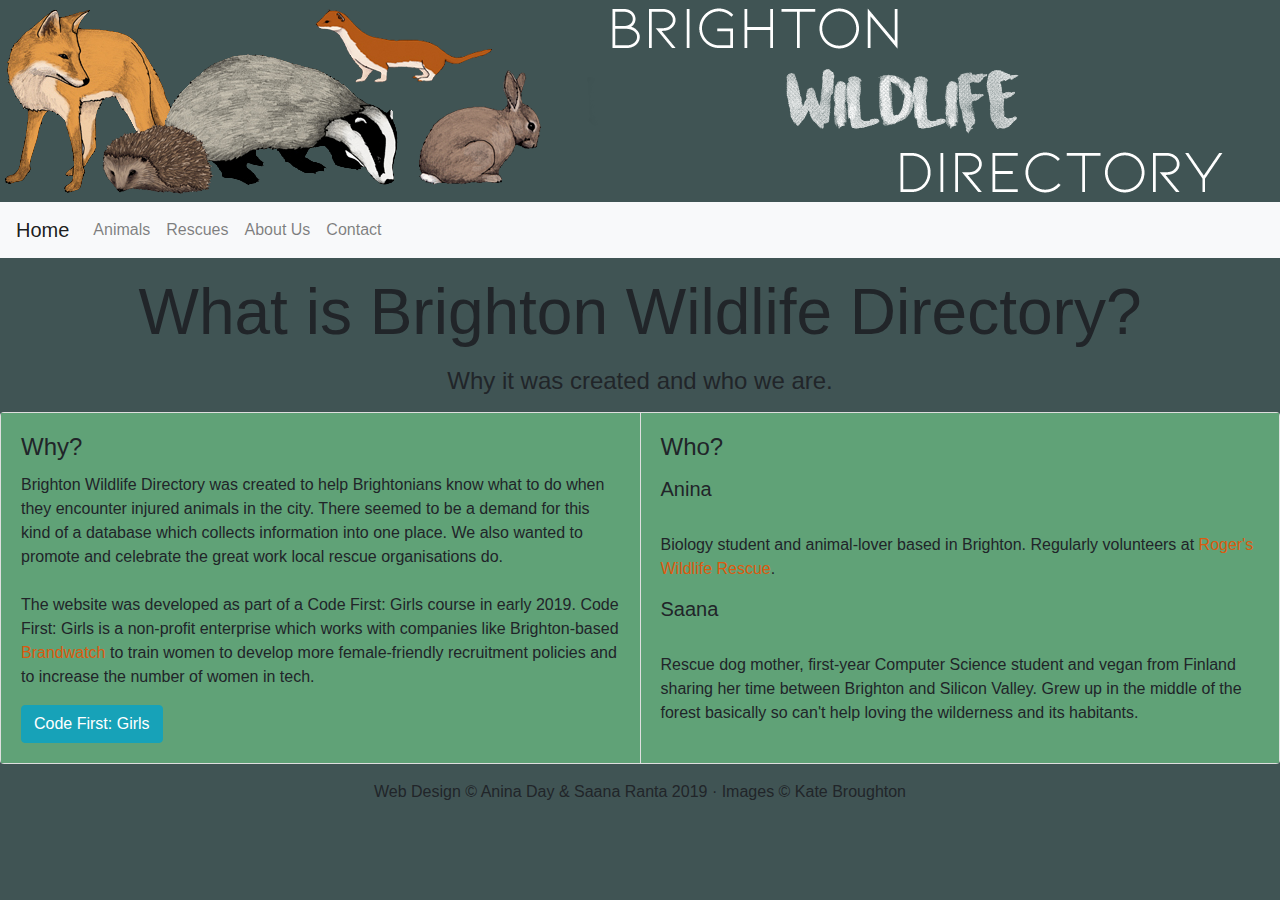
==== about.html @ b9ebcd57 "Contact link" ====
<!DOCTYPE html>
<html>
  <head>
    <title>Brighton Wildlife Directory</title>
    <link rel="stylesheet" href="https://stackpath.bootstrapcdn.com/bootstrap/4.1.3/css/bootstrap.min.css" crossorigin="anonymous">
    <link rel="stylesheet" type="text/css" href="css/styles.css">

  </head>

  <body style="background-color:rgb(64,84,84);">

<div>
  <img src="bwd3.png" alt="Header Image" href="index.html">

  <nav class="navbar navbar-expand-lg navbar-light bg-light">
  <a class="navbar-brand" href="index.html">Home</a>
  <button class="navbar-toggler" type="button" data-toggle="collapse" data-target="#navbarNav" aria-controls="navbarNav" aria-expanded="false" aria-label="Toggle navigation">
    <span class="navbar-toggler-icon"></span>
  </button>
  <div class="collapse navbar-collapse" id="navbarNav">
    <ul class="navbar-nav">
      <li class="nav-item">
        <a class="nav-link" href="#">Animals</a>
      </li>
      <li class="nav-item">
        <a class="nav-link" href="#">Rescues</a>
      </li>
      <li class="nav-item">
        <a class="nav-link" href="about.html">About Us</a>
      </li>
      <li class="nav-item">
        <a class="nav-link" href="contact.html">Contact</a>
      </li>
    </ul>
  </div>
</nav>
</div>
<div>
  <p align="center"><h1>What is Brighton Wildlife Directory?</h1></p>
    <p align="center"><h3>Why it was created and who we are.</h3></p>
</div>
<div>
  <div class="card-group">
    <div class="card">
      <div class="card-body" style="background-color:rgb(96,162,119)"">
        <h4 class="card-title">Why?</h4>
        <p class="card-text">Brighton Wildlife Directory was created to help Brightonians know what to do when they encounter injured animals in the city. There seemed to be a demand for this kind of a database which collects information into one place. We also wanted to promote and celebrate the great work local rescue organisations do.<br><br>The website was developed as part of a Code First: Girls course in early 2019. Code First: Girls is a non-profit enterprise which works with companies like Brighton-based <a href="http://brandwatch.com">Brandwatch</a> to train women to develop more female-friendly recruitment policies and to increase the number of women in tech.</p>
        <a href="http://www.codefirstgirls.org.uk" class="btn btn-info">Code First: Girls</a>
      </div>
    </div>
    <div class="card">

      <div class="card-body" style="background-color:rgb(96,162,119)">
        <h4 class="card-title">Who?</h4>
        <p class="card-text">
          <p><h5>Anina</h5><br>
            Biology student and animal-lover based in Brighton. Regularly volunteers at <a href="http://rogerswildliferescue.co.uk">Roger's Wildlife Rescue</a>.</p>
          <p><h5>Saana</h5><br>
            Rescue dog mother, first-year Computer Science student and vegan from Finland sharing her time between Brighton and Silicon Valley. Grew up in the middle of the forest basically so can't help loving the wilderness and its habitants.</p>
        </p>

      </div>
    </div>
  </div>

<p><center>Web Design &#169; Anina Day & Saana Ranta 2019 &#183; Images &#169; Kate Broughton</center></p>

</div>

<script src="http://code.jquery.com/jquery-3.2.1.min.js"></script>

  </body>

</html>
---- css/styles.css ----
body {

        background-image:
        url("images/background.jpg");
        /* color: rgb(0, 0, 0); */
        font-family: sans-serif;
        margin: 0px;
}

h1, h2 {
        text-align: center;
}
h3 {
      text-align: center;
      font-size: 1.5em;
}
h1 {
      font-size: 4em;
}
h2 {
      font-size: 2.5em;
}
img {
      display: flex;
      padding: 1px;
}


a {
      color: rgb(220, 90, 15);
}
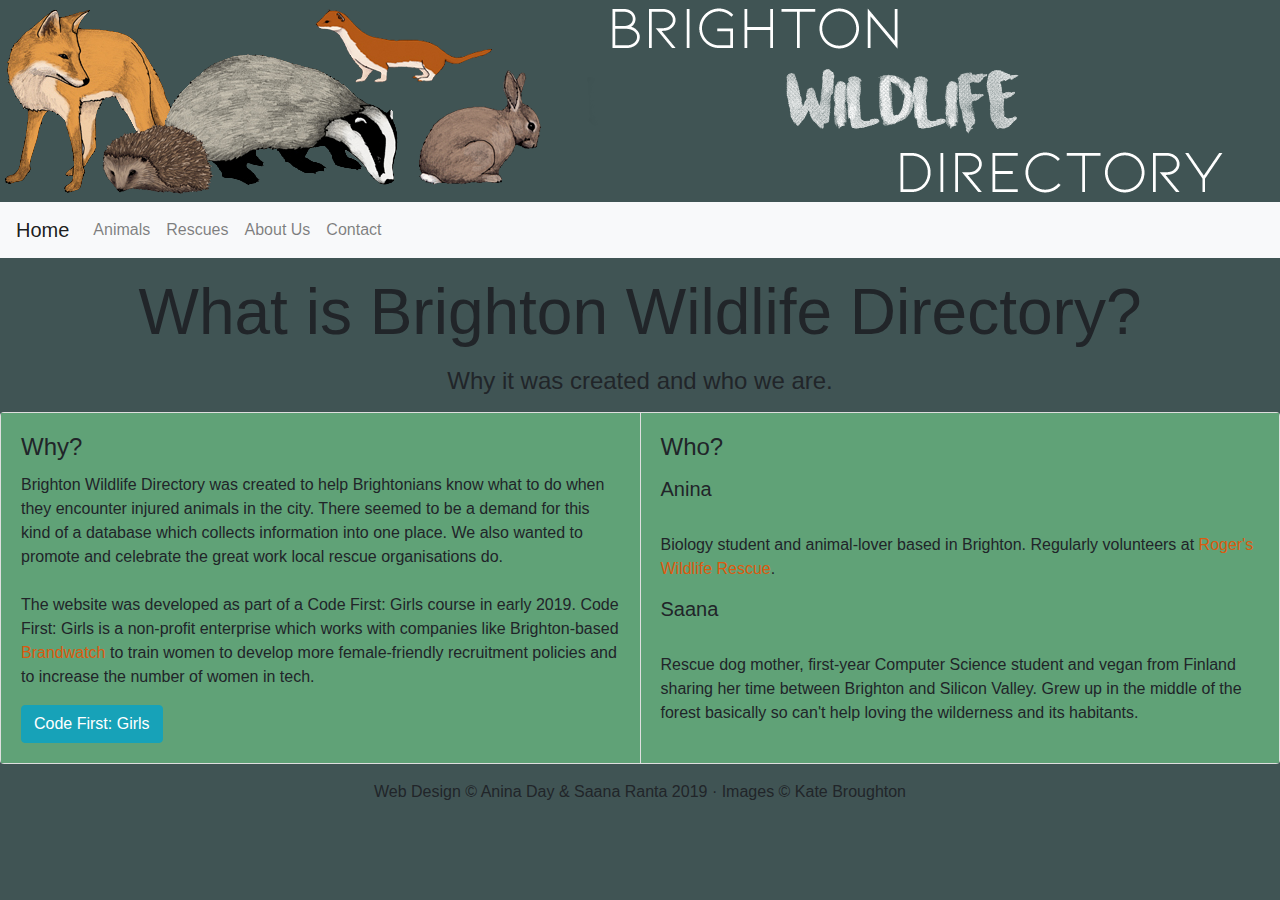
==== commit a5bbb58c: "Upgraded header image" ====
--- a/about.html
+++ b/about.html
@@ -10,7 +10,7 @@
   <body style="background-color:rgb(64,84,84);">
 
 <div>
-  <img src="bwd3.png" alt="Header Image" href="index.html">
+  <img src="bwd4.png" alt="Header Image" href="index.html">
 
   <nav class="navbar navbar-expand-lg navbar-light bg-light">
   <a class="navbar-brand" href="index.html">Home</a>
--- a/css/styles.css
+++ b/css/styles.css
@@ -1,7 +1,7 @@
 body {
 
-        background-image:
-        url("images/background.jpg");
+        background-image: url("background.png");
+        background-repeat: repeat-y;
         /* color: rgb(0, 0, 0); */
         font-family: sans-serif;
         margin: 0px;
@@ -25,7 +25,63 @@
       padding: 1px;
 }
 
-
+/*links*/
 a {
       color: rgb(220, 90, 15);
 }
+
+/*contact form*/
+input[type=text], select, textarea {
+  width: 100%;
+  padding: 12px; 
+  border: 0px;
+  border-radius: 4px;
+  box-sizing: border-box;
+  margin-top: 6px;
+  margin-bottom: 16px;
+  resize: vertical;
+}
+
+input[type=submit] {
+  background-color: rgb(56,159,181);
+  color: white;
+  padding: 12px 20px;
+  border: none;
+  border-radius: 4px;
+  cursor: pointer;
+}
+
+/*same colour for hover*/
+input[type=submit]:hover {
+  background-color: rgb(56,159,181);
+}
+
+.container {
+  border-radius: 5px;
+  background-color: rgb(96,162,119);
+  padding: 20px;
+}
+
+/*social media buttons*/
+.fa {
+  padding: 20px;
+  font-size: 30px;
+  width: 40px;
+  text-align: center;
+  text-decoration: none;
+  border-radius: 50%;
+}
+/*hover effect*/
+.fa:hover {
+  opacity: 0.7;
+}
+/*Facebook*/
+.fa-facebook {
+  background: #3B5998;
+  color: white;
+}
+/*Twitter*/
+.fa-twitter {
+  background: #55ACEE;
+  color: white;
+}
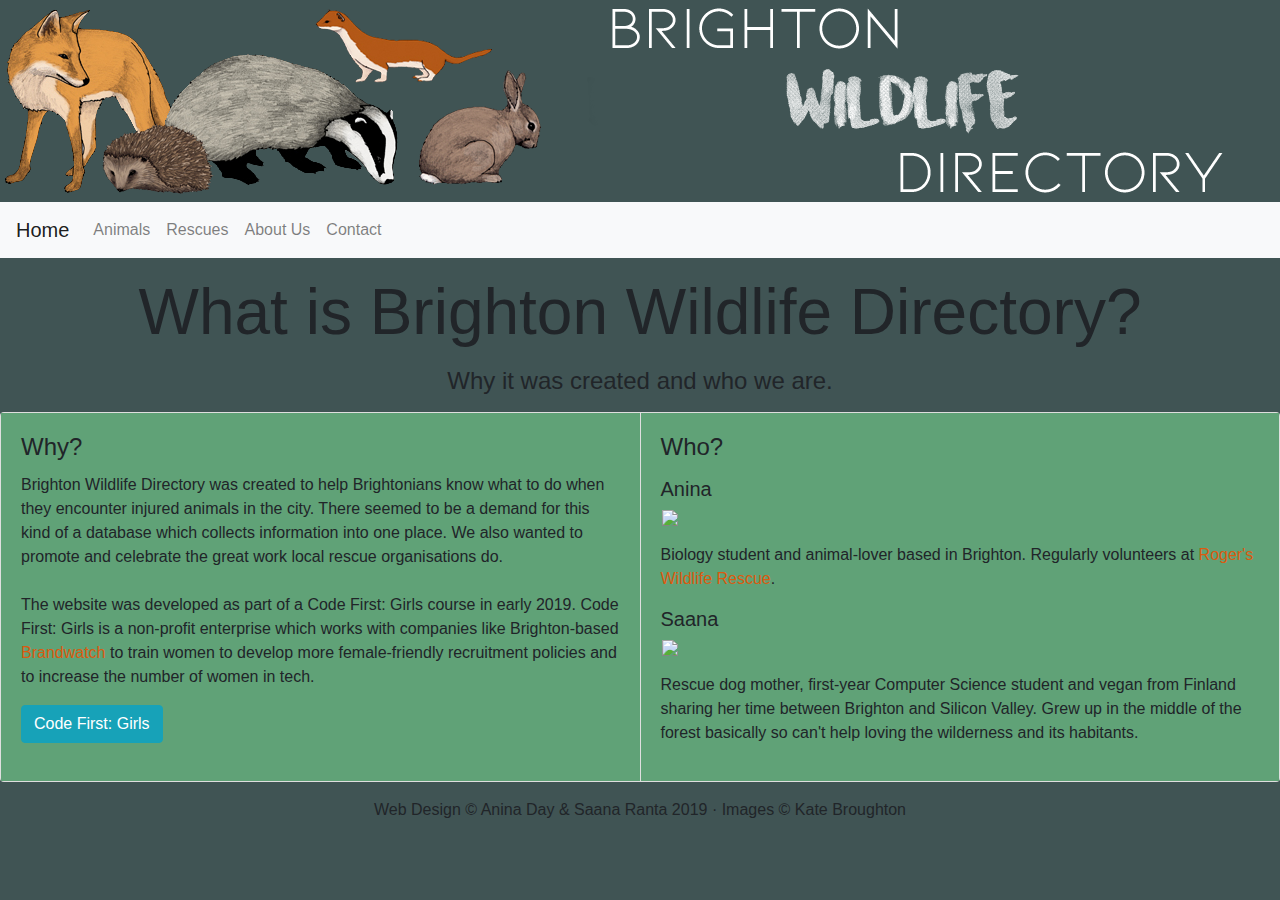
==== commit e260e387: "images" ====
--- a/about.html
+++ b/about.html
@@ -53,9 +53,11 @@
       <div class="card-body" style="background-color:rgb(96,162,119)">
         <h4 class="card-title">Who?</h4>
         <p class="card-text">
-          <p><h5>Anina</h5><br>
+          <p><h5>Anina</h5>
+                            <p><img class="img-circle" src="anina.jpg"></p>
             Biology student and animal-lover based in Brighton. Regularly volunteers at <a href="http://rogerswildliferescue.co.uk">Roger's Wildlife Rescue</a>.</p>
-          <p><h5>Saana</h5><br>
+          <p><h5>Saana</h5>
+                            <p><img class="img-circle" src="saana.jpg"></p>
             Rescue dog mother, first-year Computer Science student and vegan from Finland sharing her time between Brighton and Silicon Valley. Grew up in the middle of the forest basically so can't help loving the wilderness and its habitants.</p>
         </p>
 
--- a/css/styles.css
+++ b/css/styles.css
@@ -66,7 +66,7 @@
 .fa {
   padding: 20px;
   font-size: 30px;
-  width: 40px;
+  width: 30px;
   text-align: center;
   text-decoration: none;
   border-radius: 50%;
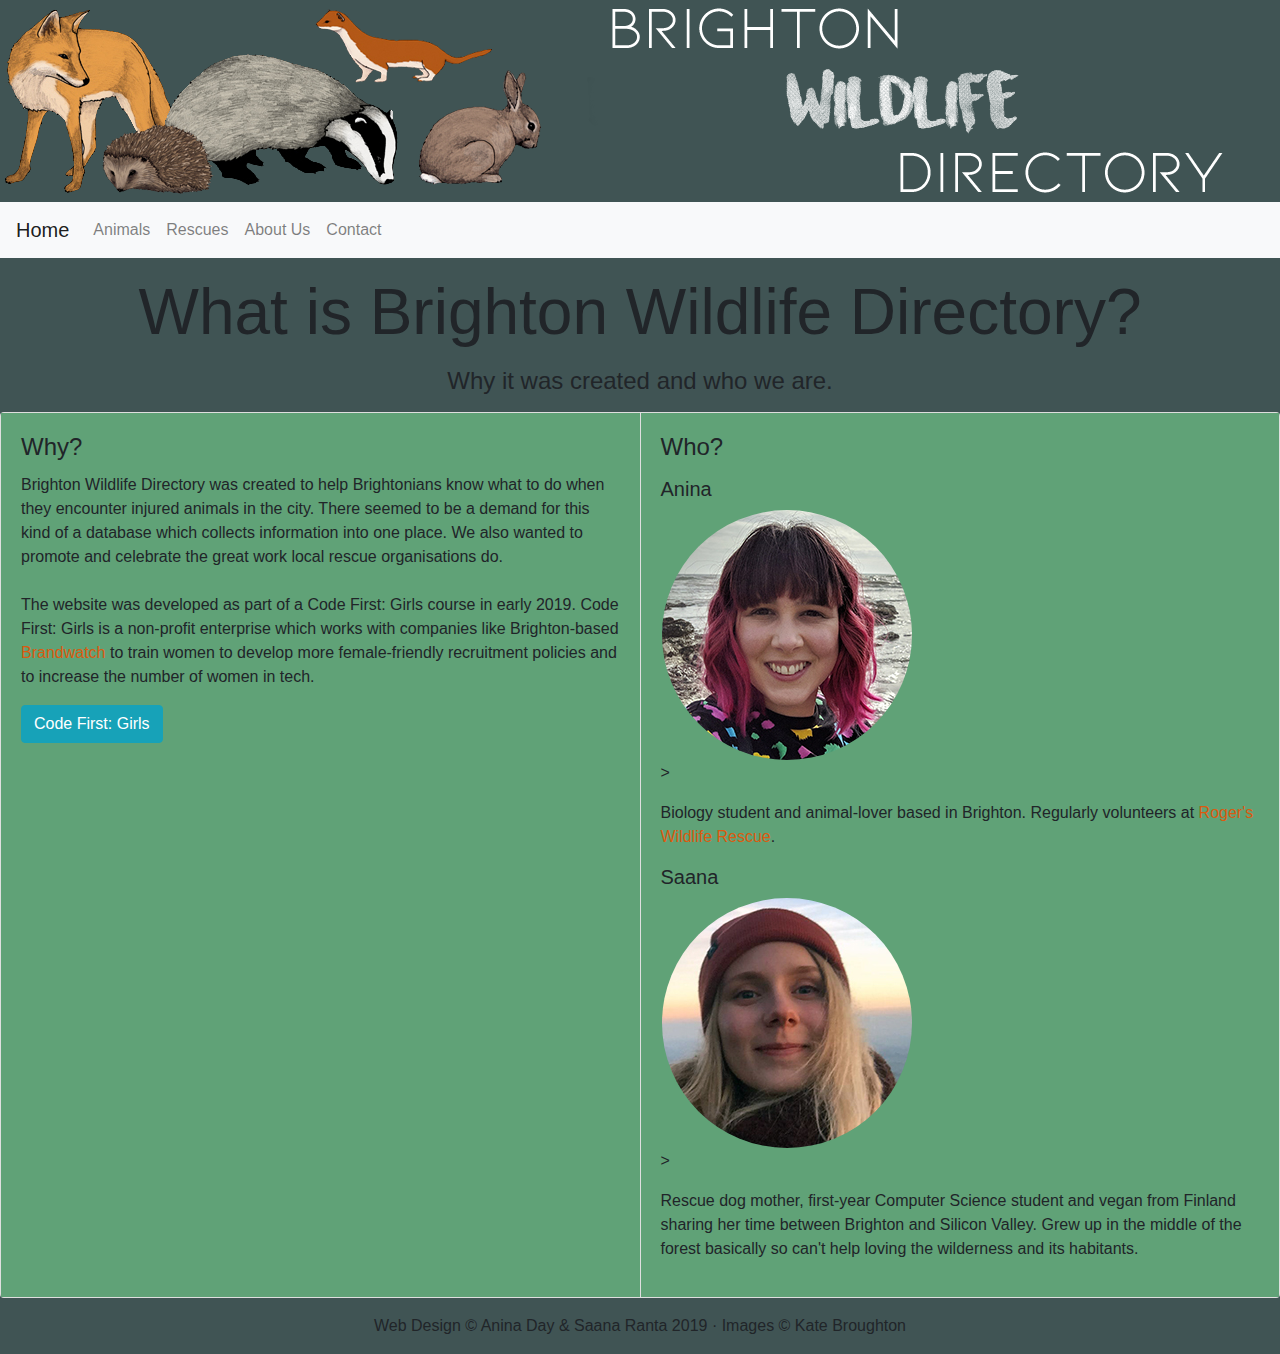
==== commit 39aade80: "Rounding" ====
--- a/about.html
+++ b/about.html
@@ -54,10 +54,10 @@
         <h4 class="card-title">Who?</h4>
         <p class="card-text">
           <p><h5>Anina</h5>
-                            <p><img class="img-circle" src="anina.jpg"></p>
+                            <p><img class="img-circle" src="anina.jpg" alt="Anina" class="img-rounded">></p>
             Biology student and animal-lover based in Brighton. Regularly volunteers at <a href="http://rogerswildliferescue.co.uk">Roger's Wildlife Rescue</a>.</p>
           <p><h5>Saana</h5>
-                            <p><img class="img-circle" src="saana.jpg"></p>
+                            <p><img class="img-circle" src="saana.jpg" alt="Saana" class="img-rounded">></p>
             Rescue dog mother, first-year Computer Science student and vegan from Finland sharing her time between Brighton and Silicon Valley. Grew up in the middle of the forest basically so can't help loving the wilderness and its habitants.</p>
         </p>
 
--- a/css/styles.css
+++ b/css/styles.css
@@ -23,6 +23,11 @@
 img {
       display: flex;
       padding: 1px;
+}
+
+/*rounded images*/
+.img-circle {
+    border-radius: 50%;
 }
 
 /*links*/
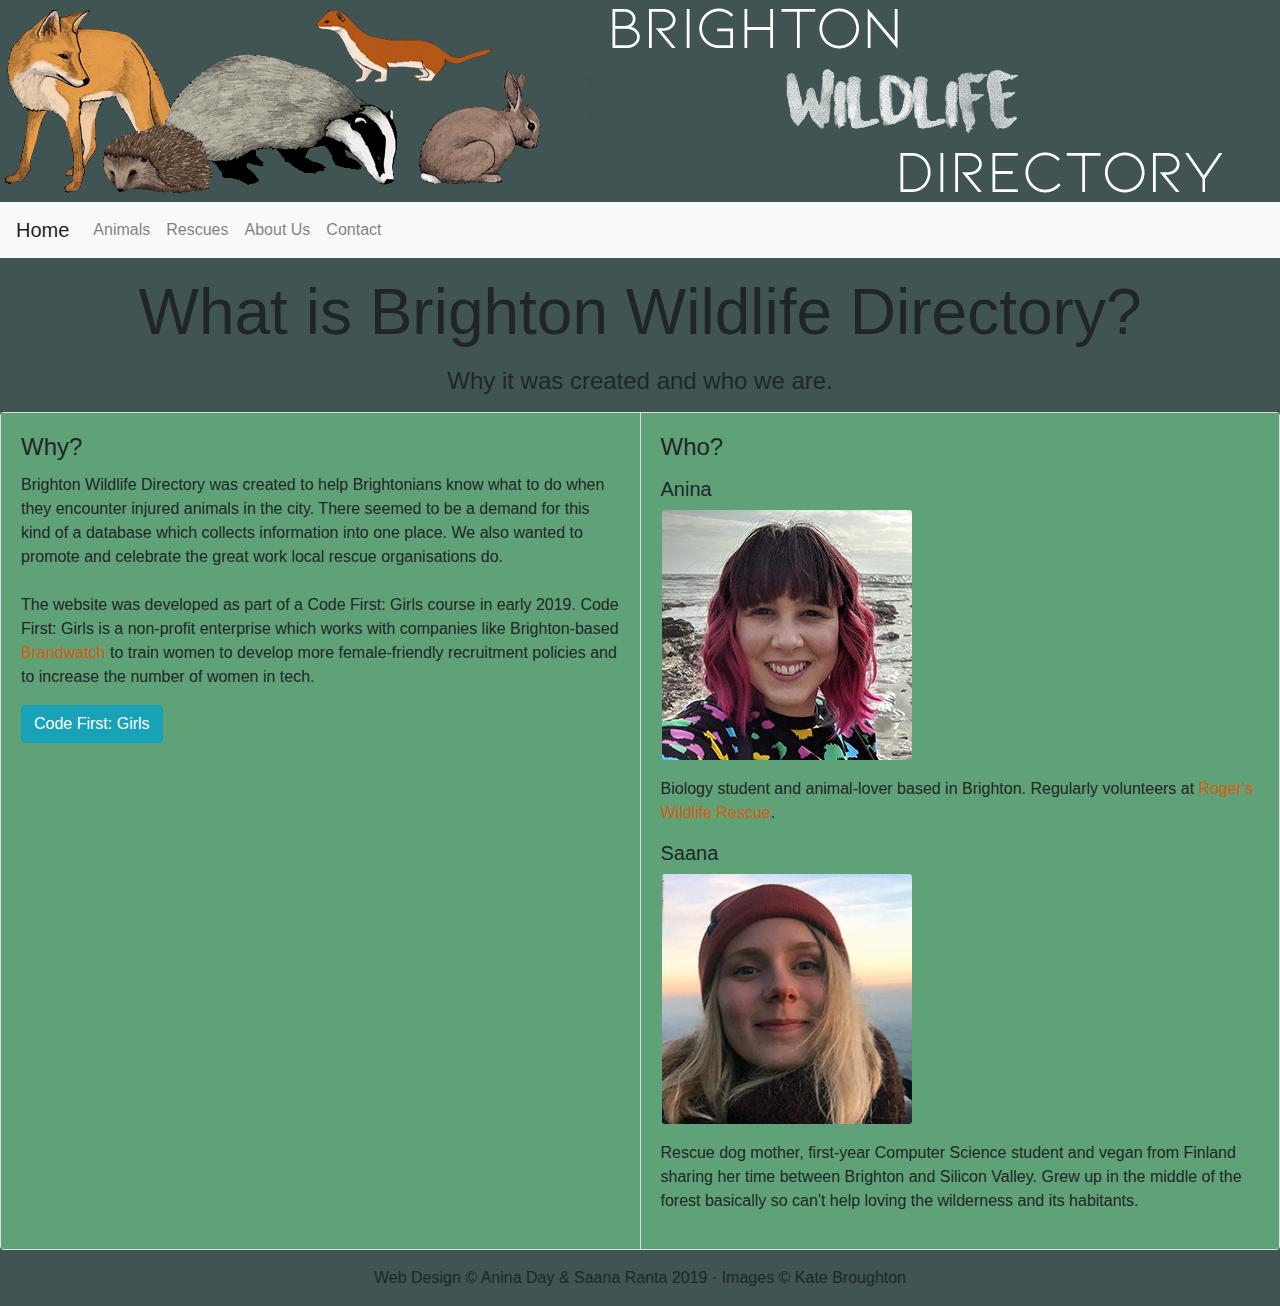
==== commit d76d5d3e: "Rounding with Bootstrap" ====
--- a/about.html
+++ b/about.html
@@ -54,10 +54,10 @@
         <h4 class="card-title">Who?</h4>
         <p class="card-text">
           <p><h5>Anina</h5>
-                            <p><img class="img-circle" src="anina.jpg" alt="Anina" class="img-rounded">></p>
+                            <p><img src="anina.jpg" alt="Anina" class="rounded"></p>
             Biology student and animal-lover based in Brighton. Regularly volunteers at <a href="http://rogerswildliferescue.co.uk">Roger's Wildlife Rescue</a>.</p>
           <p><h5>Saana</h5>
-                            <p><img class="img-circle" src="saana.jpg" alt="Saana" class="img-rounded">></p>
+                            <p><img src="saana.jpg" alt="Saana" class="rounded"></p>
             Rescue dog mother, first-year Computer Science student and vegan from Finland sharing her time between Brighton and Silicon Valley. Grew up in the middle of the forest basically so can't help loving the wilderness and its habitants.</p>
         </p>
 
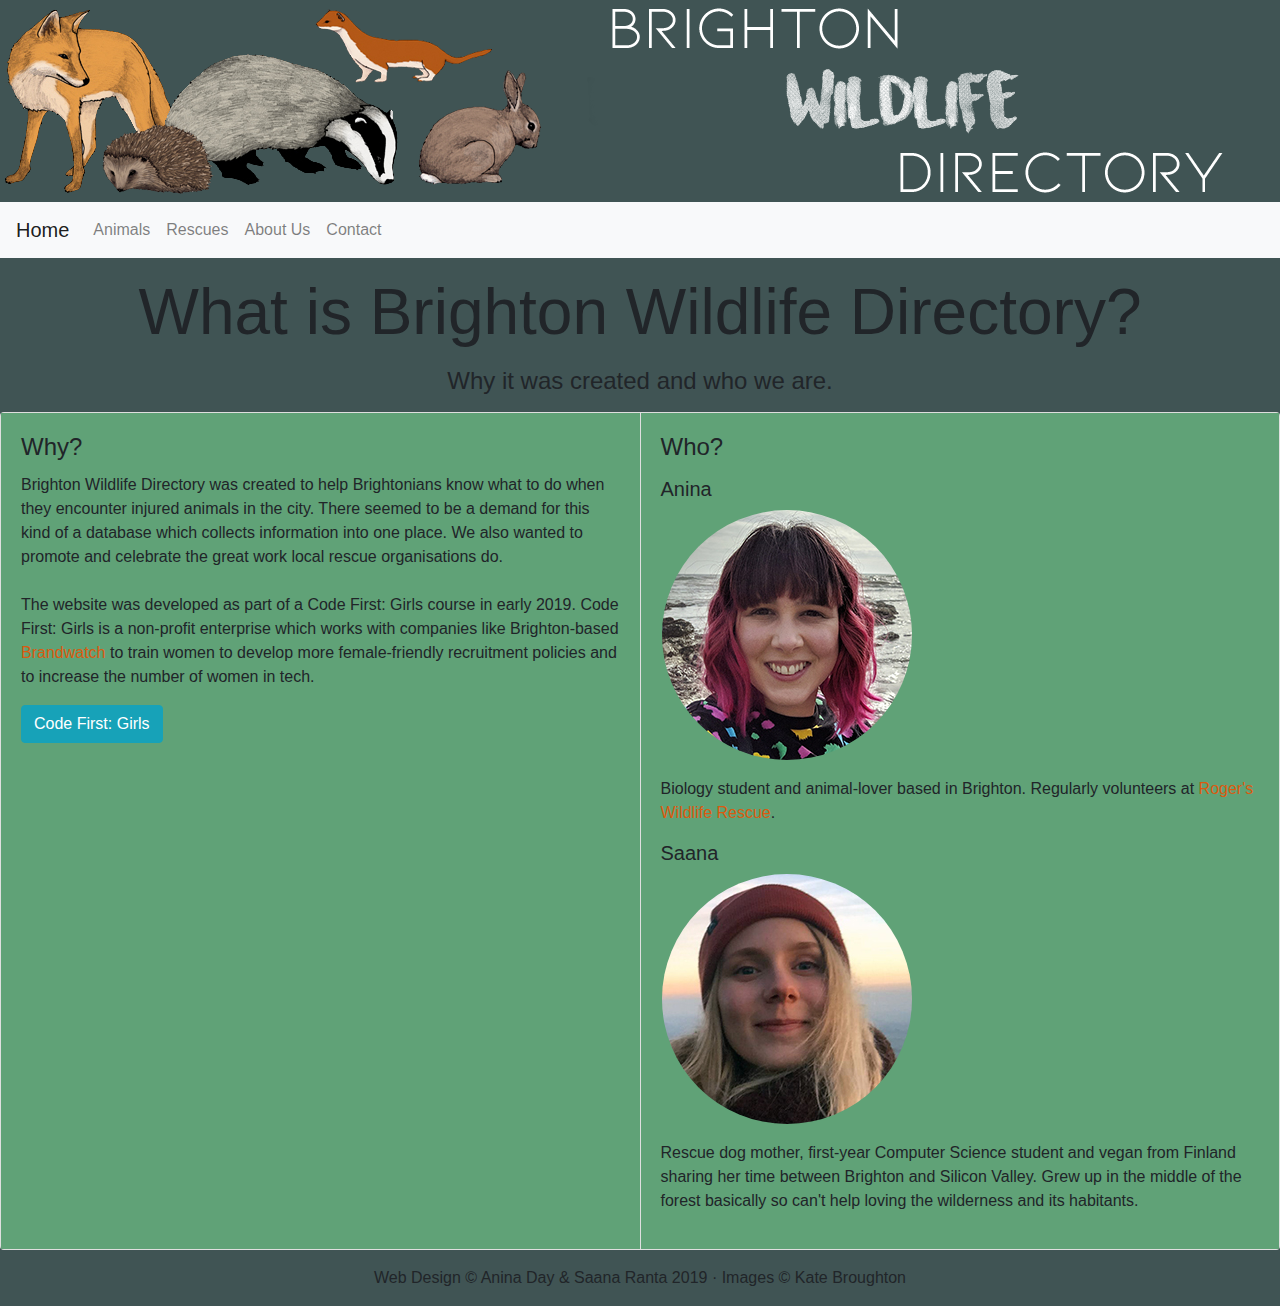
==== commit 7b942f51: "Round" ====
--- a/about.html
+++ b/about.html
@@ -54,10 +54,10 @@
         <h4 class="card-title">Who?</h4>
         <p class="card-text">
           <p><h5>Anina</h5>
-                            <p><img src="anina.jpg" alt="Anina" class="rounded"></p>
+                            <p><img src="anina.jpg" alt="Anina" class="img-circle"></p>
             Biology student and animal-lover based in Brighton. Regularly volunteers at <a href="http://rogerswildliferescue.co.uk">Roger's Wildlife Rescue</a>.</p>
           <p><h5>Saana</h5>
-                            <p><img src="saana.jpg" alt="Saana" class="rounded"></p>
+                            <p><img src="saana.jpg" alt="Saana" class="img-circle"></p>
             Rescue dog mother, first-year Computer Science student and vegan from Finland sharing her time between Brighton and Silicon Valley. Grew up in the middle of the forest basically so can't help loving the wilderness and its habitants.</p>
         </p>
 
--- a/css/styles.css
+++ b/css/styles.css
@@ -1,3 +1,4 @@
+
 body {
 
         background-image: url("background.png");
@@ -24,9 +25,12 @@
       display: flex;
       padding: 1px;
 }
+.img-circle {
+    border-radius: 50%;
+}
 
 /*rounded images*/
-.img-circle {
+.rounded {
     border-radius: 50%;
 }
 
@@ -38,7 +42,7 @@
 /*contact form*/
 input[type=text], select, textarea {
   width: 100%;
-  padding: 12px; 
+  padding: 12px;
   border: 0px;
   border-radius: 4px;
   box-sizing: border-box;
@@ -71,14 +75,14 @@
 .fa {
   padding: 20px;
   font-size: 30px;
-  width: 30px;
+  width: 50px;
   text-align: center;
   text-decoration: none;
   border-radius: 50%;
 }
 /*hover effect*/
 .fa:hover {
-  opacity: 0.7;
+  opacity: 0.5;
 }
 /*Facebook*/
 .fa-facebook {
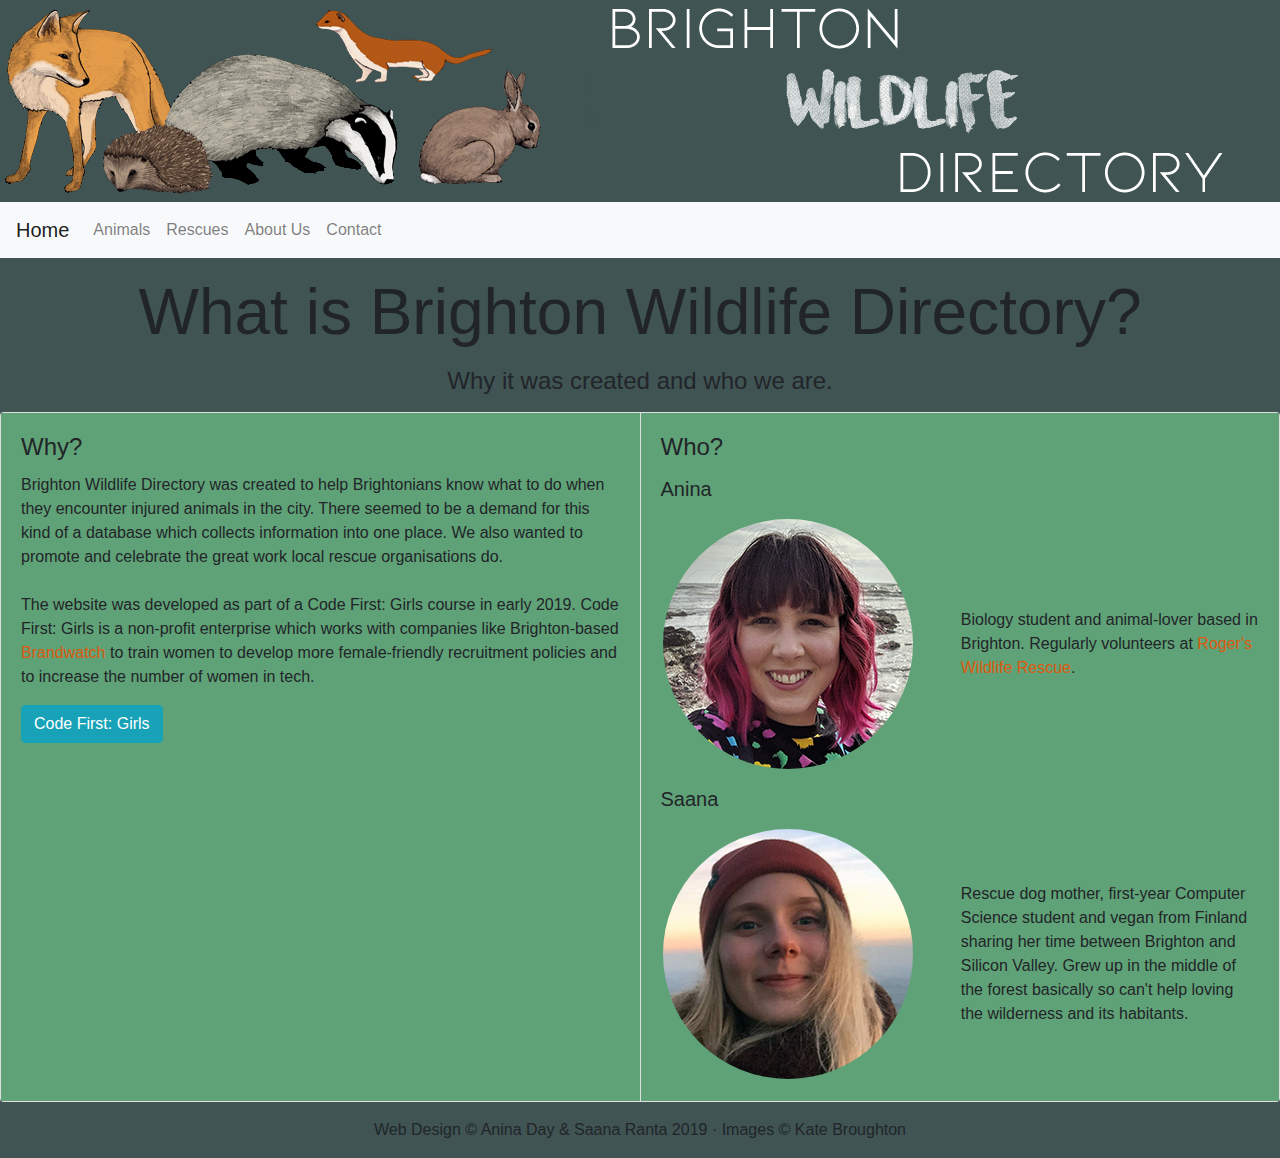
==== commit f3829e12: "Table" ====
--- a/about.html
+++ b/about.html
@@ -4,7 +4,8 @@
     <title>Brighton Wildlife Directory</title>
     <link rel="stylesheet" href="https://stackpath.bootstrapcdn.com/bootstrap/4.1.3/css/bootstrap.min.css" crossorigin="anonymous">
     <link rel="stylesheet" type="text/css" href="css/styles.css">
-
+    <link rel="icon" type="image/png" sizes="32x32" href="favicon-32x32.png">
+    <link rel="icon" type="image/png" sizes="16x16" href="favicon-16x16.png">
   </head>
 
   <body style="background-color:rgb(64,84,84);">
@@ -53,13 +54,29 @@
       <div class="card-body" style="background-color:rgb(96,162,119)">
         <h4 class="card-title">Who?</h4>
         <p class="card-text">
-          <p><h5>Anina</h5>
-                            <p><img src="anina.jpg" alt="Anina" class="img-circle"></p>
-            Biology student and animal-lover based in Brighton. Regularly volunteers at <a href="http://rogerswildliferescue.co.uk">Roger's Wildlife Rescue</a>.</p>
-          <p><h5>Saana</h5>
-                            <p><img src="saana.jpg" alt="Saana" class="img-circle"></p>
-            Rescue dog mother, first-year Computer Science student and vegan from Finland sharing her time between Brighton and Silicon Valley. Grew up in the middle of the forest basically so can't help loving the wilderness and its habitants.</p>
-        </p>
+
+<p><h5>Anina</h5></p>
+        <div>
+        <table style="width: 100%;" >
+        	<tbody>
+        		<tr>
+        			<td width="50%"><img src="anina.jpg" alt="Anina" class="img-circle"></td>
+        			<td width="50%">Biology student and animal-lover based in Brighton. Regularly volunteers at <a href="http://rogerswildliferescue.co.uk">Roger's Wildlife Rescue</a>.</td>
+        		</tr>
+        	</tbody>
+        </table>
+        </div>
+        <p><h5>Saana</h5></p>
+        <div>
+        <table style="width: 100%;" >
+          <tbody>
+            <tr>
+              <td width="50%"><img src="saana.jpg" alt="Saana" class="img-circle"></td>
+              <td width="50%">Rescue dog mother, first-year Computer Science student and vegan from Finland sharing her time between Brighton and Silicon Valley. Grew up in the middle of the forest basically so can't help loving the wilderness and its habitants.</td>
+            </tr>
+          </tbody>
+        </table>
+        </div>
 
       </div>
     </div>
